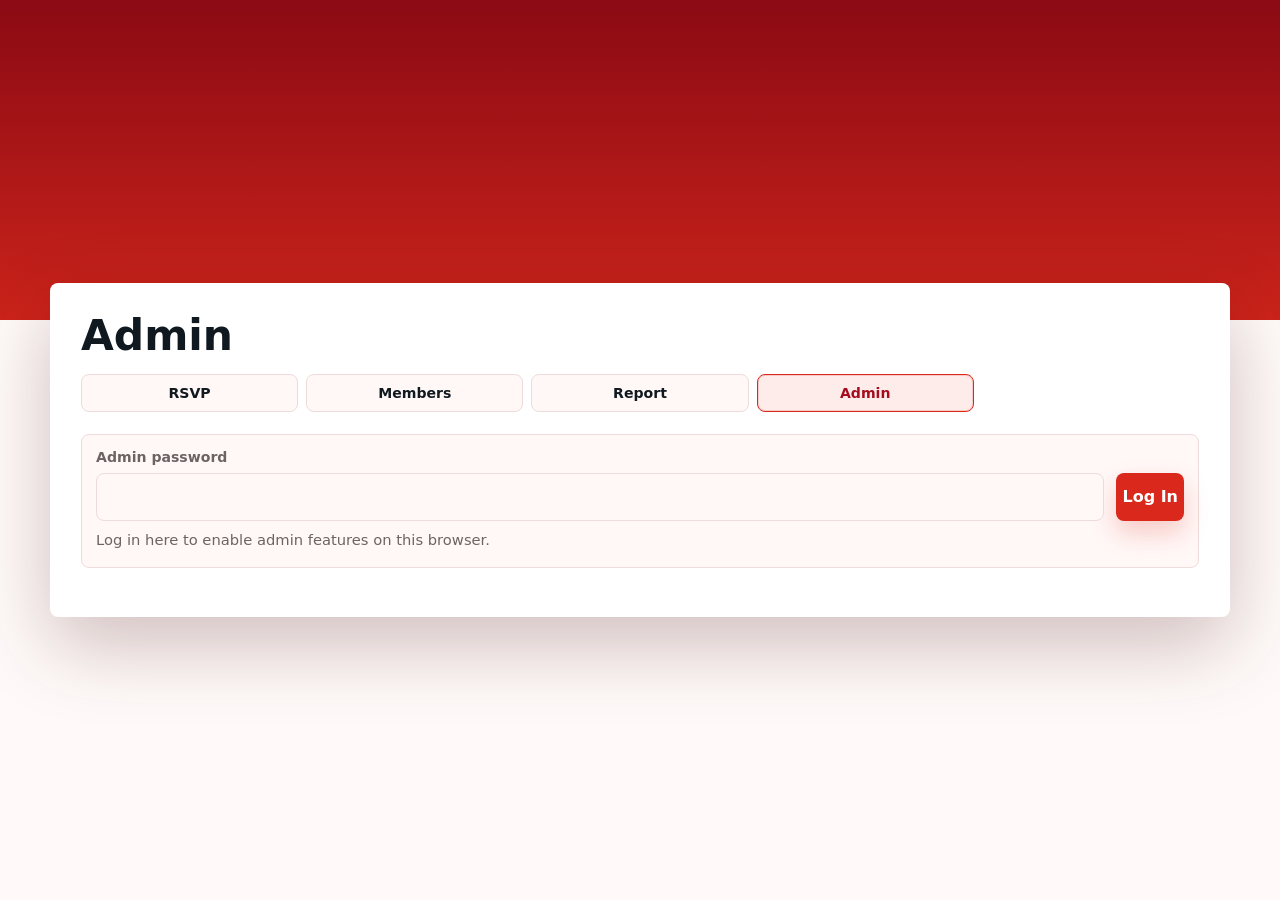
==== admin.html @ 39a67115 "Bill each date at its own price per person and track payments From October 2026, an admin sets a pri" ====
<!doctype html>
<html lang="en">
  <head>
    <meta charset="utf-8" />
    <meta name="viewport" content="width=device-width, initial-scale=1" />
    <title>Admin</title>
    <link rel="icon" href="./favicon.svg" type="image/svg+xml" />
    <link rel="stylesheet" href="./styles.css?v=20261002-1" />
  </head>
  <body>
    <main class="shell">
      <section class="panel admin-panel" aria-labelledby="page-title">
        <div class="heading">
          <h1 id="page-title">Admin</h1>
        </div>

        <nav class="page-nav" aria-label="Page navigation">
          <input id="page-nav-toggle" class="page-nav-toggle" type="checkbox" />
          <label class="page-nav-button" for="page-nav-toggle" aria-label="Open page menu">☰</label>
          <div class="page-nav-links">
            <a href="./index.html">RSVP</a>
            <a href="./roster.html">Members</a>
            <a href="./export.html">Report</a>
            <a class="admin-only" href="./billing.html">Billing</a>
            <a class="active" href="./admin.html" aria-current="page">Admin</a>
          </div>
        </nav>

        <section id="admin-locked-panel" class="auth-panel">
          <form id="admin-login-form" class="auth-form">
            <label class="field">
              <span>Admin password</span>
              <input
                id="admin-password"
                autocomplete="current-password"
                type="password"
                required
              />
            </label>
            <button id="admin-login-button" type="submit">Log In</button>
          </form>
          <p id="admin-login-status" class="status" role="status" aria-live="polite">
            Log in here to enable admin features on this browser.
          </p>
        </section>

        <div id="admin-content" hidden>
          <div class="auth-session">
            <p class="status success">Admin features enabled on this browser</p>
            <button id="admin-logout-button" class="secondary-button" type="button">
              Log Out
            </button>
          </div>

          <form id="admin-form" class="form">
            <div class="admin-controls">
              <label class="field">
                <span>Month</span>
                <input id="roster-month" name="month" type="month" required />
              </label>

              <label class="field">
                <span>Find players</span>
                <input
                  id="player-search"
                  autocomplete="off"
                  placeholder="Search roster"
                  type="search"
                />
              </label>
            </div>

            <div class="admin-roster-actions">
              <p id="change-count" class="status">No changes</p>
              <button id="save-button" type="submit" disabled>Save Changes</button>
            </div>

            <p id="status" class="status" role="status" aria-live="polite"></p>
          </form>

          <section class="admin-preview">
            <div class="preview-heading">
              <h2>Month Roster</h2>
              <p id="month-total">Loading...</p>
            </div>
            <p class="field-help">
              Each cell is the total reserved spots for that player on that date,
              matching the RSVP options from Not going through Me + 4.
            </p>
            <div class="table-wrap roster-edit-wrap">
              <table id="roster-table" class="export-table roster-edit-table"></table>
            </div>
          </section>

          <section class="admin-preview">
            <div class="preview-heading">
              <h2>Change History</h2>
              <p id="audit-total">Loading...</p>
            </div>
            <p class="field-help">
              Recent submit, update, and remove activity for the selected month.
            </p>
            <div class="audit-controls">
              <label class="field">
                <span>Audit date</span>
                <select id="audit-date-filter">
                  <option value="">All dates this month</option>
                </select>
              </label>
              <label class="field">
                <span>Audit player</span>
                <input
                  id="audit-player-filter"
                  autocomplete="off"
                  list="audit-player-options"
                  placeholder="All players"
                  type="search"
                />
                <datalist id="audit-player-options"></datalist>
              </label>
              <button id="audit-refresh-button" class="secondary-button" type="button">
                Refresh History
              </button>
            </div>
            <div class="table-wrap compact-table-wrap">
              <table id="change-history-table" class="export-table audit-table"></table>
            </div>
          </section>
        </div>

      </section>
    </main>

    <script src="./admin-auth.js?v=20260915-1"></script>
    <script src="./admin.js?v=20260924-1"></script>
  </body>
</html>
---- styles.css ----
:root {
  color-scheme: light;
  --bg: #8b0a14;
  --panel: #ffffff;
  --surface: #fff8f7;
  --surface-strong: #fde8e6;
  --text: #101820;
  --muted: #6e6264;
  --line: #eddcda;
  --line-strong: #dcbfbc;
  --accent: #da291c;
  --accent-strong: #a50c1d;
  --accent-soft: #fdecea;
  --focus: #c8102e;
  --error: #b42318;
  --success: #da291c;
  --shadow: 0 24px 70px rgb(139 10 20 / 14%);
}

* {
  box-sizing: border-box;
}

[hidden] {
  display: none !important;
}

body {
  margin: 0;
  min-height: 100vh;
  background:
    linear-gradient(180deg, rgb(139 10 20 / 96%), rgb(218 41 28 / 82%) 320px, rgb(255 250 249) 320px),
    var(--bg);
  color: var(--text);
  font-family:
    Inter, ui-sans-serif, system-ui, -apple-system, BlinkMacSystemFont, "Segoe UI",
    sans-serif;
}

.shell {
  display: grid;
  min-height: 100vh;
  place-items: center;
  padding: 32px 20px;
}

.panel {
  position: relative;
  width: min(100%, 520px);
  border: 1px solid rgb(255 255 255 / 76%);
  border-radius: 8px;
  background: var(--panel);
  padding: 30px;
  box-shadow: 0 28px 80px rgb(60 0 6 / 24%);
}

.admin-panel {
  width: min(100%, 1180px);
}

.rsvp-panel .form,
.rsvp-panel .tally {
  width: 100%;
  max-width: 520px;
  margin-right: auto;
  margin-left: auto;
}

.rsvp-panel .heading {
  text-align: center;
}

.rsvp-panel .eyebrow {
  margin-right: auto;
  margin-left: auto;
}

.heading {
  margin-bottom: 26px;
}

.page-nav {
  margin: -10px 0 22px;
}

.page-nav-toggle {
  position: absolute;
  width: 1px;
  height: 1px;
  opacity: 0;
  pointer-events: none;
}

.page-nav-button {
  display: none;
}

.page-nav-links {
  display: grid;
  grid-template-columns: repeat(5, minmax(0, 1fr));
  gap: 8px;
}

.page-nav a,
.page-nav-button {
  min-height: 38px;
  align-items: center;
  justify-content: center;
  border: 1px solid var(--line);
  border-radius: 8px;
  background: var(--surface);
  color: var(--text);
  font-size: 0.88rem;
  font-weight: 800;
  padding: 8px 12px;
  text-align: center;
  text-decoration: none;
}

.page-nav a {
  display: inline-flex;
}

.page-nav a:hover {
  border-color: var(--accent);
  background: white;
  color: var(--accent-strong);
}

.page-nav a.active {
  border-color: var(--accent);
  background: var(--accent-soft);
  color: var(--accent-strong);
  box-shadow: inset 0 0 0 1px rgb(218 41 28 / 18%);
}

.eyebrow {
  width: fit-content;
  margin: 0 0 8px;
  border: 1px solid #f5c2bd;
  border-radius: 999px;
  background: var(--accent-soft);
  color: var(--accent);
  font-size: 0.72rem;
  font-weight: 800;
  letter-spacing: 0;
  padding: 4px 9px;
  text-transform: uppercase;
}

h1 {
  margin: 0;
  font-size: clamp(1.95rem, 4vw, 2.65rem);
  letter-spacing: 0;
  line-height: 1.02;
}

.form {
  display: grid;
  gap: 18px;
}

.rsvp-details {
  display: grid;
  gap: 18px;
}

.field {
  position: relative;
  display: grid;
  gap: 8px;
  margin: 0;
  padding: 0;
  border: 0;
}

.field span,
.field > label,
legend {
  color: var(--muted);
  font-size: 0.88rem;
  font-weight: 760;
}

.field-help {
  color: var(--muted);
  font-size: 0.78rem;
  line-height: 1.35;
}

.checkbox-row {
  display: flex;
  align-items: center;
  gap: 9px;
  color: var(--muted);
  font-size: 0.88rem;
  font-weight: 750;
}

.checkbox-row input {
  width: 18px;
  height: 18px;
  accent-color: var(--accent);
}

.field-tag {
  margin-left: 4px;
  color: var(--muted);
  font-size: 0.72rem;
  font-weight: 650;
}

.required-tag {
  color: var(--error);
}

input,
select,
textarea {
  width: 100%;
  min-height: 48px;
  border: 1px solid var(--line);
  border-radius: 8px;
  background: var(--surface);
  color: var(--text);
  font: inherit;
  padding: 11px 13px;
  transition:
    border-color 140ms ease,
    box-shadow 140ms ease,
    background 140ms ease;
}

input:focus,
select:focus,
textarea:focus {
  border-color: var(--focus);
  background: white;
  box-shadow: 0 0 0 4px rgb(218 41 28 / 16%);
  outline: 0;
}

textarea {
  min-height: 86px;
  resize: vertical;
}

.player-list {
  position: absolute;
  z-index: 5;
  top: 78px;
  right: 0;
  left: 0;
  display: grid;
  max-height: min(300px, calc(100vh - 180px));
  overflow: auto;
  border: 1px solid var(--line);
  border-radius: 8px;
  background: white;
  box-shadow: 0 18px 45px rgb(45 20 22 / 18%);
}

.player-list[hidden] {
  display: none;
}

.player-option {
  min-height: 52px;
  border: 0;
  border-radius: 0;
  background: white;
  color: var(--text);
  padding: 12px 14px;
  box-shadow: none;
  text-align: left;
  font-weight: 650;
}

.player-option:hover,
.player-option:focus,
.player-option.active {
  background: var(--accent-soft);
  color: var(--accent-strong);
  box-shadow: none;
  transform: none;
  outline: 0;
}

.player-memory {
  min-height: 20px;
  margin: -2px 0 0;
  color: var(--muted);
  font-size: 0.82rem;
  line-height: 1.35;
}

.player-memory strong {
  color: var(--accent-strong);
}

.last-used-player-button {
  min-height: 0;
  border: 0;
  border-radius: 0;
  background: transparent;
  color: var(--accent-strong);
  padding: 0;
  box-shadow: none;
  font: inherit;
  font-weight: 850;
  text-decoration: underline;
  text-underline-offset: 2px;
}

.last-used-player-button:hover,
.last-used-player-button:focus {
  background: transparent;
  box-shadow: none;
  color: var(--accent);
  outline: 0;
  transform: none;
}

.player-memory .submit-player-name {
  color: #ffffff;
}

.player-identity-hint {
  color: #8a320d;
  font: inherit;
}

.player-memory.warning {
  border: 1px solid #f2b8a2;
  border-radius: 8px;
  background: #fff4ed;
  color: #8a320d;
  padding: 8px 10px;
}

.player-memory.warning strong {
  color: #8a320d;
}

.player-memory.warning .submit-player-name {
  color: #ffffff;
}

.change-player-button {
  width: fit-content;
  min-height: 34px;
  border: 1px solid var(--line);
  background: var(--surface);
  color: var(--accent-strong);
  font-size: 0.84rem;
  padding: 6px 10px;
  box-shadow: none;
}

.change-player-button:hover {
  border-color: var(--accent);
  background: white;
  box-shadow: none;
}

.segmented {
  display: grid;
  grid-template-columns: 1fr 1fr;
  gap: 8px;
}

.segmented label {
  display: block;
}

.segmented input {
  position: absolute;
  inline-size: 1px;
  block-size: 1px;
  opacity: 0;
}

.segmented span {
  display: grid;
  min-height: 46px;
  place-items: center;
  border: 1px solid var(--line);
  border-radius: 8px;
  background: var(--surface);
  color: var(--text);
  cursor: pointer;
}

.segmented input:checked + span {
  border-color: var(--accent);
  background: var(--accent-soft);
  color: var(--accent-strong);
  font-weight: 750;
  box-shadow: inset 0 0 0 1px rgb(218 41 28 / 18%);
}

.date-options {
  display: grid;
  grid-template-columns: repeat(2, minmax(0, 1fr));
  gap: 8px;
}

.date-option {
  display: grid;
  min-height: 62px;
  align-content: center;
  gap: 2px;
  border: 1px solid var(--line);
  border-radius: 8px;
  background: var(--surface);
  color: var(--text);
  cursor: pointer;
  font: inherit;
  padding: 10px 12px;
  box-shadow: none;
  text-align: left;
  transition:
    border-color 140ms ease,
    box-shadow 140ms ease,
    transform 140ms ease,
    background 140ms ease;
}

.date-option:hover {
  border-color: var(--accent);
  background: white;
  box-shadow: 0 8px 18px rgb(45 20 22 / 10%);
  transform: translateY(-1px);
}

.date-option.active {
  border-color: var(--accent);
  background: var(--accent-soft);
  color: var(--accent-strong);
  box-shadow: inset 0 0 0 1px rgb(218 41 28 / 18%);
}

.date-day {
  font-weight: 800;
  line-height: 1.1;
}

.date-full {
  color: var(--muted);
  font-size: 0.84rem;
  font-weight: 600;
}

.date-weather {
  margin-top: 3px;
  color: var(--muted);
  font-size: 0.8rem;
  font-weight: 700;
  white-space: nowrap;
}

.date-option.active .date-weather {
  color: inherit;
}

.custom-date-field {
  display: none;
  gap: 8px;
}

.custom-date-field.active {
  display: grid;
}

button {
  min-height: 48px;
  border: 0;
  border-radius: 8px;
  background: var(--accent);
  color: white;
  cursor: pointer;
  font: inherit;
  font-weight: 750;
  box-shadow: 0 12px 26px rgb(218 41 28 / 22%);
  transition:
    background 140ms ease,
    box-shadow 140ms ease,
    transform 140ms ease;
}

button:hover {
  background: var(--accent-strong);
  box-shadow: 0 14px 30px rgb(218 41 28 / 28%);
  transform: translateY(-1px);
}

button:disabled {
  cursor: wait;
  opacity: 0.65;
}

.submit-action-line,
.submit-date-line {
  display: block;
}

.submit-date-line {
  margin-top: 4px;
  color: rgb(255 255 255 / 86%);
  font-size: 0.84rem;
  font-weight: 700;
}

.submit-player-name {
  display: inline-block;
  border-radius: 6px;
  background: #b42318;
  color: #ffffff;
  font-weight: 900;
  margin-left: 4px;
  overflow-wrap: anywhere;
  padding: 2px 7px;
}

.secondary-button {
  border: 1px solid var(--line);
  background: var(--surface);
  color: var(--text);
  box-shadow: none;
}

.secondary-button:hover {
  border-color: var(--accent);
  background: white;
  box-shadow: none;
}

.backfill-action-row {
  display: flex;
  flex-wrap: wrap;
  gap: 10px;
}

.backfill-action-row button,
.backfill-admin-link {
  flex: 1 1 180px;
}

.backfill-admin-link {
  display: inline-flex;
  min-height: 48px;
  align-items: center;
  justify-content: center;
  border-radius: 8px;
  font-weight: 750;
  text-decoration: none;
}

.remove-rsvp-button {
  border: 1px solid #f2b8a2;
  background: #fff4ed;
  color: var(--error);
  box-shadow: none;
}

.remove-rsvp-button:hover {
  border-color: var(--error);
  background: #ffe7dd;
  box-shadow: none;
}

.withdraw-action {
  display: grid;
  gap: 6px;
}

.withdraw-button {
  border: 1px solid #f2b8a2;
  background: #fff4ed;
  color: var(--error);
  box-shadow: none;
}

.withdraw-button:hover {
  border-color: var(--error);
  background: #ffe7dd;
  box-shadow: none;
}

.withdraw-button.is-requested {
  border-color: var(--line-strong);
  background: white;
  color: var(--text);
}

.withdraw-button.is-requested:hover {
  background: var(--surface);
}

.withdraw-hint {
  margin: 0;
  color: var(--muted);
  font-size: 0.84rem;
  line-height: 1.4;
}

.inline-button {
  min-height: 32px;
  padding: 6px 10px;
  font-size: 0.82rem;
}

.admin-controls {
  display: grid;
  grid-template-columns: minmax(170px, 220px) minmax(260px, 1fr);
  gap: 14px;
}

.admin-roster-actions {
  display: flex;
  align-items: center;
  justify-content: space-between;
  gap: 12px;
}

.audit-controls {
  display: grid;
  grid-template-columns: minmax(170px, 220px) minmax(220px, 1fr) auto;
  gap: 12px;
  align-items: end;
}

.roster-form-grid {
  display: grid;
  grid-template-columns:
    minmax(180px, 0.9fr)
    minmax(160px, 0.8fr)
    minmax(220px, 1fr);
  gap: 14px;
}

.roster-note-field {
  grid-column: 1 / -1;
}

.status {
  min-height: 22px;
  margin: 0;
  color: var(--muted);
  font-size: 0.92rem;
}

.status.success {
  color: var(--success);
}

.status.warning {
  color: #7a4b00;
  font-weight: 800;
}

.status.error {
  color: var(--error);
}

.status.loading {
  color: var(--error);
  font-weight: 800;
}

.stale-warning {
  margin: 0;
  border: 1px solid #f6c56f;
  border-radius: 8px;
  background: #fff8e6;
  color: #7a4b00;
  font-size: 0.84rem;
  font-weight: 800;
  line-height: 1.35;
  padding: 9px 10px;
}

.report-progress {
  display: grid;
  gap: 7px;
}

.report-progress-track {
  overflow: hidden;
  height: 8px;
  border-radius: 999px;
  background: var(--surface-strong);
}

.report-progress-bar {
  width: 0%;
  height: 100%;
  border-radius: inherit;
  background: var(--accent);
  transition: width 260ms ease;
}

.report-progress p {
  margin: 0;
  color: var(--muted);
  font-size: 0.82rem;
  font-weight: 760;
}

.auth-panel {
  display: grid;
  gap: 10px;
  margin-bottom: 18px;
  border: 1px solid var(--line);
  border-radius: 8px;
  background: var(--surface);
  padding: 14px;
}

.auth-form,
.auth-session {
  display: grid;
  grid-template-columns: minmax(220px, 1fr) auto;
  gap: 12px;
  align-items: end;
}

.auth-session {
  align-items: center;
  margin-bottom: 14px;
}

.compact-auth-panel {
  margin-bottom: 16px;
}

.roster-auth-panel {
  margin-top: 16px;
  margin-bottom: 0;
}

.admin-preview {
  display: grid;
  gap: 12px;
  margin-top: 22px;
  border: 1px solid var(--line);
  border-radius: 8px;
  background: var(--surface);
  padding: 16px;
}

.admin-preview[hidden] {
  display: none;
}

.filter-panel {
  padding: 14px 16px;
}

.filter-panel .field {
  max-width: 360px;
}

.preview-heading {
  display: flex;
  align-items: baseline;
  justify-content: space-between;
  gap: 16px;
}

.preview-heading h2 {
  margin: 0;
  font-size: 1.08rem;
  letter-spacing: 0;
}

.preview-heading p {
  margin: 0;
  color: var(--muted);
  font-size: 0.86rem;
  text-align: right;
}

.table-wrap {
  max-height: 68vh;
  overflow: auto;
  border: 1px solid var(--line);
  border-radius: 8px;
  background: white;
  box-shadow: inset 0 1px 0 rgb(255 255 255 / 90%);
}

.compact-table-wrap {
  max-height: 46vh;
}

.roster-members-wrap {
  max-height: none;
}

.export-table {
  width: max-content;
  min-width: 100%;
  border-collapse: collapse;
  font-size: 0.82rem;
}

.export-table th,
.export-table td {
  min-width: 72px;
  border: 1px solid var(--line);
  padding: 8px 10px;
  text-align: center;
  white-space: nowrap;
}

.export-table th:first-child,
.export-table td:first-child {
  position: sticky;
  left: 0;
  z-index: 1;
  min-width: 112px;
  background: #fbfcfd;
  font-weight: 800;
  text-align: left;
}

.export-table thead th {
  position: sticky;
  top: 0;
  z-index: 2;
  background: #dff1ee;
  color: var(--accent-strong);
}

.export-table thead th:first-child {
  z-index: 3;
}

.export-table .summary-row td {
  background: var(--accent-soft);
  font-weight: 800;
}

.billing-shell {
  place-items: start center;
}

.billing-page {
  display: grid;
  gap: 16px;
  width: min(100%, 1480px);
}

.billing-heading {
  display: flex;
  align-items: end;
  justify-content: space-between;
  gap: 18px;
  margin-bottom: 4px;
}

.billing-toolbar {
  display: flex;
  flex-wrap: wrap;
  align-items: end;
  justify-content: end;
  gap: 10px;
}

.compact-field {
  min-width: 180px;
}

.billing-finalization-panel {
  display: flex;
  align-items: center;
  justify-content: space-between;
  gap: 16px;
  border: 1px solid var(--line);
  border-radius: 8px;
  background: #f8fafc;
  padding: 14px 16px;
}

.billing-finalization-panel.draft {
  border-color: #fca5a5;
  background: #fef2f2;
}

.billing-finalization-panel.draft strong,
.billing-finalization-panel.draft p {
  color: #991b1b;
}

.billing-finalization-panel.finalized {
  border-color: #bbf7d0;
  background: #f0fdf4;
}

.billing-finalization-panel > div {
  display: grid;
  gap: 5px;
}

.billing-finalization-panel strong {
  color: var(--text);
  font-size: 1rem;
}

.billing-finalization-panel p {
  margin: 0;
  color: var(--muted);
  font-size: 0.86rem;
}

.billing-finalization-badge {
  width: fit-content;
  border-radius: 999px;
  font-size: 0.75rem;
  font-weight: 900;
  line-height: 1;
  padding: 7px 10px;
  text-transform: uppercase;
}

.billing-finalization-badge.draft {
  background: #dc2626;
  color: #ffffff;
}

.billing-finalization-badge.finalized {
  background: #dcfce7;
  color: #047857;
}

.billing-finalization-form {
  display: flex;
  align-items: end;
  gap: 10px;
}

.billing-tabs {
  display: flex;
  gap: 8px;
  overflow-x: auto;
}

.billing-tabs a {
  min-height: 36px;
  border: 1px solid var(--line);
  border-radius: 8px;
  background: var(--surface);
  color: var(--muted);
  font-size: 0.84rem;
  font-weight: 850;
  padding: 8px 12px;
  text-decoration: none;
  white-space: nowrap;
}

.billing-tabs a:hover {
  border-color: var(--accent);
  background: white;
  color: var(--accent-strong);
}

.billing-summary-grid {
  display: grid;
  grid-template-columns: repeat(6, minmax(110px, 1fr));
  gap: 10px;
}

.billing-metric {
  display: grid;
  gap: 5px;
  min-height: 68px;
  border: 1px solid var(--line);
  border-radius: 8px;
  background: white;
  padding: 11px;
}

.billing-metric span {
  color: var(--muted);
  font-size: 0.74rem;
  font-weight: 820;
  text-transform: uppercase;
}

.billing-metric strong {
  color: var(--text);
  font-size: 1.18rem;
  line-height: 1.1;
}

.billing-metric.success strong {
  color: #047857;
}

.billing-metric.warning strong {
  color: #a15c07;
}

.billing-metric.credit strong,
.money-credit {
  color: #6d28d9;
  font-weight: 850;
}

.money-owed {
  color: var(--error);
  font-weight: 850;
}

.billing-layout {
  display: block;
  min-width: 0;
}

.billing-main-column {
  display: grid;
  gap: 18px;
  min-width: 0;
}

.billing-band,
.billing-side-panel {
  min-width: 0;
  border: 1px solid var(--line);
  border-radius: 8px;
  background: var(--surface);
}

.billing-band {
  display: grid;
  gap: 14px;
  overflow: hidden;
  padding-bottom: 14px;
}

.billing-content {
  display: grid;
  gap: 16px;
}

.billing-band-header {
  display: flex;
  flex-wrap: wrap;
  align-items: baseline;
  justify-content: space-between;
  gap: 12px;
  border-bottom: 1px solid var(--line);
  padding: 14px 16px 0;
}

.billing-band-header h2 {
  margin: 0 0 4px;
  font-size: 1rem;
}

.billing-band-header p {
  margin: 0 0 12px;
  color: var(--muted);
  font-size: 0.84rem;
}

.billing-band-summary {
  display: flex;
  min-height: 54px;
  cursor: pointer;
  align-items: center;
  justify-content: space-between;
  border-bottom: 1px solid var(--line);
  padding: 14px 16px;
}

.billing-band-summary span {
  display: grid;
  gap: 4px;
}

.billing-band-summary strong {
  font-size: 1rem;
}

.billing-band-summary em {
  color: var(--muted);
  font-size: 0.84rem;
  font-style: normal;
  font-weight: 650;
}

.billing-band-summary::after {
  color: var(--accent-strong);
  content: "+";
  font-size: 1.2rem;
  font-weight: 900;
}

.billing-details-band[open] .billing-band-summary::after {
  content: "-";
}

.billing-member-detail-controls {
  padding: 0 16px;
}

.billing-member-detail-band .billing-detail-list {
  grid-template-columns: repeat(2, minmax(0, 1fr));
  padding: 0 16px 2px;
}

.billing-member-detail-band .billing-detail-section {
  grid-column: 1 / -1;
}

.section-status {
  min-height: 20px;
  margin: -2px 16px 0;
  color: var(--muted);
  font-size: 0.86rem;
  font-weight: 760;
}

.section-status.success {
  color: var(--success);
}

.section-status.error,
.section-status.loading {
  color: var(--error);
}

.billing-inline-form {
  display: grid;
  grid-template-columns:
    minmax(130px, 0.8fr)
    minmax(120px, 0.65fr)
    minmax(120px, 0.65fr)
    minmax(90px, 0.45fr)
    minmax(110px, 0.55fr)
    minmax(170px, 1fr)
    auto;
  gap: 12px;
  align-items: end;
  padding: 0 16px;
}

.court-billing-form {
  grid-template-columns:
    minmax(130px, 0.75fr)
    minmax(110px, 0.55fr)
    minmax(100px, 0.5fr)
    minmax(74px, 0.35fr)
    minmax(170px, 0.9fr)
    minmax(102px, 0.5fr)
    minmax(104px, 0.5fr)
    minmax(150px, 0.8fr)
    auto;
}

.compact-billing-form {
  grid-template-columns:
    minmax(118px, 148px)
    minmax(180px, 1fr)
    minmax(88px, 108px)
    auto;
}

.compact-billing-form #birdie-usage-tubes {
  min-width: 0;
}

.payment-record-form {
  grid-template-columns:
    minmax(130px, 0.7fr)
    minmax(170px, 1fr)
    minmax(100px, 0.5fr)
    minmax(110px, 0.55fr)
    minmax(150px, 1fr)
    auto;
}

.billing-table {
  width: 100%;
  min-width: 980px;
  border-collapse: separate;
  border-spacing: 0;
  font-size: 0.95rem;
}

.billing-table th,
.billing-table td {
  min-width: 98px;
  border-width: 0 0 1px;
  border-color: var(--line);
  padding: 16px 20px;
  background: white;
  font-size: 1rem;
  text-align: right;
}

.billing-table th {
  background: #f8fafc;
  color: var(--muted);
  font-size: 0.78rem;
  font-weight: 900;
  text-transform: uppercase;
}

.billing-table th:first-child,
.billing-table td:first-child {
  position: static;
  z-index: auto;
  min-width: 150px;
  background: white;
  text-align: left;
}

.billing-table thead th {
  position: static;
  z-index: auto;
}

.billing-table thead th:first-child {
  background: white;
  z-index: auto;
}

.billing-table tbody td:first-child,
.billing-table tfoot td:first-child {
  font-weight: 900;
}

.billing-table tfoot td {
  background: #f8fafc;
  font-weight: 900;
}

.billing-table .numeric-cell {
  font-variant-numeric: tabular-nums;
  text-align: right;
}

.billing-table.compact-billing-table {
  min-width: 640px;
}

.price-input-group {
  display: inline-flex;
  gap: 6px;
  align-items: center;
  justify-content: flex-end;
}

.price-input-group input {
  width: 92px;
  min-height: 34px;
  padding: 5px 8px;
  text-align: right;
}

.billing-clean-wrap {
  border-radius: 0 0 8px 8px;
}

.billing-band .table-wrap {
  width: 100%;
  max-width: 100%;
  min-width: 0;
}

.billing-badge {
  display: inline-flex;
  min-height: 24px;
  align-items: center;
  border-radius: 999px;
  font-size: 0.74rem;
  font-weight: 850;
  padding: 3px 8px;
}

.billing-badge.paid {
  background: #dcfce7;
  color: #047857;
}

.billing-badge.review {
  background: #fef3c7;
  color: #a15c07;
}

.billing-badge.owed {
  background: #fee2e2;
  color: var(--error);
}

.billing-badge.credit {
  background: #ede9fe;
  color: #6d28d9;
}

.billing-badge.muted {
  background: var(--surface);
  color: var(--muted);
}

.inline-action {
  min-width: 30px;
  min-height: 30px;
  border: 1px solid var(--line);
  border-radius: 999px;
  background: var(--surface);
  color: var(--accent-strong);
  font-size: 0.78rem;
  font-weight: 900;
  padding: 4px 8px;
  box-shadow: none;
}

.inline-action + .inline-action {
  margin-left: 5px;
}

.inline-action.remove {
  color: var(--error);
}

.billing-status-select {
  min-width: 148px;
  min-height: 34px;
  padding: 5px 8px;
  font-size: 0.78rem;
}

body:not(.billing-admin) .admin-payment-column {
  display: none;
}

.billing-side-panel {
  display: grid;
  gap: 12px;
  padding: 14px;
}

.billing-detail-list {
  display: grid;
  gap: 8px;
}

.billing-detail-row {
  display: flex;
  justify-content: space-between;
  gap: 10px;
  border-bottom: 1px dashed var(--line);
  padding-bottom: 7px;
}

.billing-detail-row span {
  color: var(--muted);
}

.billing-detail-section {
  display: grid;
  gap: 8px;
  margin-top: 8px;
}

.billing-detail-section h3 {
  margin: 0;
  font-size: 0.92rem;
}

.billing-payment-action {
  display: grid;
  gap: 6px;
  border: 1px solid var(--line);
  border-radius: 8px;
  background: #f8fafc;
  padding: 12px;
}

.billing-payment-action p {
  margin: 0;
  color: var(--muted);
  font-size: 0.9rem;
}

.billing-payment-button {
  width: 100%;
}

.billing-payment-help {
  font-size: 0.82rem;
}

.roster-edit-wrap {
  max-height: 70vh;
}

.roster-edit-table th,
.roster-edit-table td {
  min-width: 82px;
  padding: 6px;
}

.roster-edit-table th:first-child,
.roster-edit-table td:first-child {
  min-width: 220px;
}

.date-heading,
.date-total {
  display: block;
}

.date-total {
  width: fit-content;
  margin: 4px auto 0;
  border-radius: 999px;
  background: #ffd166;
  color: #5f3b00;
  font-size: 0.72rem;
  font-weight: 900;
  padding: 2px 7px;
}

/* Admin-gated visibility: driven by the body.is-admin class set in
   admin-auth.js. .admin-only is hidden unless logged in as admin;
   .non-admin-only is the inverse (shown only to non-admins). */
body:not(.is-admin) .admin-only {
  display: none !important;
}
body.is-admin .non-admin-only {
  display: none !important;
}

.member-gate {
  margin: 8px 0 0;
  padding: 16px 18px;
  border: 1px solid #e4d4d2;
  border-radius: 12px;
  background: #fcf5f4;
  color: #4d3a3c;
  font-weight: 600;
}
.positions-card {
  display: grid;
  gap: 12px;
  margin-top: 18px;
  border: 1px solid var(--line);
  border-radius: 8px;
  background: var(--surface);
  padding: 16px;
}

.positions-card h2 {
  margin: 0;
  font-size: 1.05rem;
}

.positions-card .field-help {
  margin: 0;
  font-size: 0.86rem;
}

.positions-player-field {
  max-width: 360px;
}

.position-grid {
  display: grid;
  grid-template-columns: repeat(4, minmax(0, 1fr));
  gap: 8px;
}

.position-tile {
  display: grid;
  gap: 6px;
}

/* The checkbox covers the whole tile (invisible) so it stays clickable and
   keyboard-focusable; the tile itself shows the selected state. */
.position-toggle {
  position: relative;
  display: grid;
  min-height: 58px;
  align-content: center;
  gap: 2px;
  border: 1px solid var(--line);
  border-radius: 8px;
  background: white;
  cursor: pointer;
  padding: 8px 10px;
  text-align: center;
}

.position-toggle input {
  position: absolute;
  inset: 0;
  width: 100%;
  height: 100%;
  min-height: 0;
  margin: 0;
  opacity: 0;
  cursor: pointer;
}

.position-toggle small {
  color: var(--muted);
  font-size: 0.74rem;
  font-weight: 600;
}

.position-tile.selected .position-toggle {
  border-color: var(--accent);
  background: var(--accent-soft);
  color: var(--accent-strong);
  box-shadow: inset 0 0 0 1px var(--accent);
}

.position-toggle:focus-within {
  outline: 2px solid var(--focus);
  outline-offset: 2px;
}

.position-toggle:has(input:disabled) {
  cursor: not-allowed;
  opacity: 0.6;
}

.position-score {
  min-height: 38px;
  padding: 6px 8px;
  text-align: center;
}

.positions-actions {
  display: flex;
  flex-wrap: wrap;
  align-items: center;
  gap: 12px;
}

.positions-actions .status {
  margin: 0;
}

@media (max-width: 560px) {
  .position-grid {
    grid-template-columns: repeat(2, minmax(0, 1fr));
  }
}

.member-gate a {
  color: #c8102e;
  font-weight: 800;
}

.admin-lock-bar {
  display: flex;
  align-items: center;
  justify-content: space-between;
  gap: 12px;
  flex-wrap: wrap;
  margin: 4px 0 4px;
  padding: 12px 14px;
  border: 1px solid #e4d4d2;
  border-radius: 12px;
  background: #fcf5f4;
}

.admin-lock-copy {
  display: flex;
  flex-direction: column;
  gap: 2px;
}

.admin-lock-status {
  font-weight: 800;
  color: #4d3a3c;
}

.admin-lock-status.is-locked {
  color: #1a1a1a;
}

.admin-lock-copy small {
  color: #64748b;
  font-size: 0.72rem;
}

.admin-lock-actions {
  display: flex;
  flex-wrap: wrap;
  gap: 8px;
}

.admin-lock-toggle {
  flex-shrink: 0;
  border: 1px solid #c8102e;
  border-radius: 999px;
  background: #c8102e;
  color: #fff;
  font-weight: 800;
  font-size: 0.85rem;
  padding: 8px 16px;
  cursor: pointer;
}

.admin-lock-toggle.is-listed {
  background: #64748b;
  border-color: #64748b;
}

.admin-lock-toggle:hover {
  background: #a50c1d;
}

.admin-lock-toggle.is-locked {
  background: #1a1a1a;
  border-color: #1a1a1a;
}

.admin-lock-toggle:disabled {
  opacity: 0.6;
  cursor: default;
}

.admin-date-details {
  flex-basis: 100%;
  display: flex;
  flex-wrap: wrap;
  align-items: end;
  gap: 8px;
  padding-top: 4px;
  border-top: 1px dashed #e4d4d2;
}

.admin-date-field {
  display: grid;
  gap: 4px;
  flex: 1 1 140px;
  min-width: 120px;
}

/* Field name and address are the wide inputs; the time dropdowns stay compact. */
.admin-date-field:nth-child(1),
.admin-date-field:nth-child(2) {
  flex: 2 1 200px;
}

.admin-date-field span {
  font-size: 0.72rem;
  font-weight: 700;
  color: #64748b;
}

.admin-date-field input,
.admin-date-field select {
  border: 1px solid #e4d4d2;
  border-radius: 8px;
  padding: 7px 10px;
  font-size: 0.85rem;
  background: #fff;
  width: 100%;
}

.admin-date-details .admin-lock-toggle {
  align-self: end;
}

@media (max-width: 560px) {
  .admin-date-field,
  .admin-date-field:nth-child(1),
  .admin-date-field:nth-child(2) {
    flex-basis: 100%;
  }
}

/* Player-facing "where & when" for the selected date. */
.date-info {
  display: grid;
  gap: 6px;
  margin: -6px 0 2px;
  padding: 12px 14px;
  border: 1px solid #f0e2e0;
  border-radius: 12px;
  background: #fcf5f4;
}

.date-info p {
  display: flex;
  align-items: center;
  flex-wrap: wrap;
  gap: 8px;
  margin: 0;
  color: #2e2224;
  font-size: 0.95rem;
}

.date-info-icon {
  font-size: 1rem;
  line-height: 1;
}

.date-info-location-text {
  font-weight: 700;
}

.date-info-map {
  color: #c8102e;
  font-weight: 700;
  font-size: 0.82rem;
  text-decoration: none;
}

.date-info-map:hover {
  text-decoration: underline;
}

.date-info-weather {
  display: grid;
  gap: 8px;
}

/* Keep the icon beside a long summary; only the text wraps. */
.date-info p.date-info-weather-summary {
  flex-wrap: nowrap;
  align-items: flex-start;
}

.weather-hours {
  display: flex;
  flex-wrap: wrap;
  gap: 6px;
  margin: 0;
  padding: 0;
  list-style: none;
}

.weather-hours li {
  display: grid;
  justify-items: center;
  gap: 2px;
  min-width: 66px;
  padding: 6px 8px;
  border: 1px solid #f0e2e0;
  border-radius: 8px;
  background: white;
  color: #2e2224;
  font-size: 0.8rem;
}

.weather-hour-time {
  color: var(--muted);
  font-weight: 700;
}

.weather-hour-temp {
  font-size: 0.9rem;
  font-weight: 800;
}

.weather-hour-rain {
  color: var(--muted);
  font-weight: 600;
}

.weather-hour-rain.wet {
  color: #c8102e;
  font-weight: 800;
}

.date-lock-button {
  display: block;
  margin: 6px auto 0;
  border: 1px solid #e4d4d2;
  border-radius: 999px;
  background: #f7efee;
  color: #4d3a3c;
  font-size: 0.72rem;
  font-weight: 800;
  padding: 3px 9px;
  cursor: pointer;
  white-space: nowrap;
}

.date-lock-button:hover {
  border-color: #cbb2af;
}

.date-lock-button.date-lock-on {
  background: #1a1a1a;
  border-color: #1a1a1a;
  color: #fff;
}

.date-lock-button:disabled {
  opacity: 0.6;
  cursor: default;
}

.roster-edit-select {
  min-height: 34px;
  border-radius: 6px;
  padding: 5px 8px;
  text-align: center;
}

.roster-edit-solo {
  background: #9fe7b2;
}

.roster-edit-party {
  background: #ffbdb5;
}

.roster-edit-solo .roster-edit-select,
.roster-edit-party .roster-edit-select {
  border-color: rgb(16 24 40 / 22%);
  background: rgb(255 255 255 / 76%);
  font-weight: 800;
}

.roster-edit-dirty {
  background: #fff4cf;
}

.roster-edit-dirty .roster-edit-select {
  border-color: #c98200;
  background: #fffaf0;
}

.roster-member-table th:first-child,
.roster-member-table td:first-child {
  min-width: 240px;
  text-align: left;
}

.roster-member-table td {
  color: #344054;
  font-weight: 450;
}

.roster-search-field {
  max-width: 420px;
}

.roster-member-table th:nth-child(2),
.roster-member-table td:nth-child(2) {
  min-width: 170px;
  text-align: left;
}

.contact-warning {
  display: inline-grid;
  width: 18px;
  height: 18px;
  margin-left: 8px;
  align-items: center;
  justify-content: center;
  border: 1px solid #d92d20;
  border-radius: 50%;
  color: #b42318;
  cursor: help;
  font-size: 0.75rem;
  font-weight: 850;
  line-height: 1;
  vertical-align: middle;
}

.roster-member-table th:nth-child(3),
.roster-member-table td:nth-child(3) {
  min-width: 250px;
  text-align: left;
}

.roster-member-table th:nth-child(4),
.roster-member-table td:nth-child(4) {
  min-width: 190px;
  text-align: left;
  white-space: normal;
}

.member-note-cell {
  color: var(--muted);
}

.roster-member-table th:nth-child(5),
.roster-member-table td:nth-child(5) {
  min-width: 150px;
  text-align: center;
}

.selected-member-row td {
  background: #fff8df;
}

.roster-member-table tbody tr:nth-child(even) td {
  background: #f8fafc;
}

.roster-member-table tbody tr:nth-child(odd) td {
  background: #ffffff;
}

.roster-member-table tbody tr.selected-member-row td {
  background: #fff8df;
}

.member-row {
  cursor: pointer;
}

.member-row:focus-visible td {
  outline: 3px solid rgb(218 41 28 / 18%);
  outline-offset: -3px;
}

.member-name-cell {
  display: grid;
  grid-template-columns: 34px minmax(0, 1fr);
  gap: 10px;
  align-items: center;
}

.member-initials {
  display: inline-grid;
  width: 34px;
  height: 34px;
  align-items: center;
  justify-content: center;
  border: 1px solid #f5c2bd;
  border-radius: 8px;
  background: var(--accent-soft);
  color: var(--accent-strong);
  font-size: 0.78rem;
  font-weight: 700;
}

.member-name-text {
  overflow-wrap: anywhere;
  color: var(--text);
  font-weight: 650;
}

.roster-member-table td:first-child {
  font-weight: 650;
}

.contact-chip,
.missing-contact,
.complete-chip {
  display: inline-flex;
  max-width: 100%;
  min-height: 30px;
  align-items: center;
  border-radius: 999px;
  overflow-wrap: anywhere;
  padding: 5px 10px;
  font-weight: 650;
  text-decoration: none;
  white-space: normal;
}

.contact-chip {
  border: 1px solid var(--line);
  background: #ffffff;
  color: var(--accent-strong);
}

.contact-chip:hover {
  border-color: var(--accent);
  background: var(--accent-soft);
}

.muted-contact {
  border: 1px dashed var(--line-strong);
  background: #fbfcfd;
  color: var(--muted);
}

.missing-contact {
  border: 1px dashed #f1b8b3;
  background: #fff5f5;
  color: var(--error);
}

.missing-facebook {
  border-color: var(--line);
  background: #f8fafc;
  color: var(--muted);
}

.complete-chip {
  border: 1px solid #badbcc;
  background: #ecfdf3;
  color: #067647;
}

.missing-info-action {
  display: grid;
  gap: 6px;
  justify-items: center;
}

.roster-actions {
  align-items: center;
  display: flex;
  gap: 8px;
}

.roster-actions-cell {
  white-space: nowrap;
}

.roster-actions {
  justify-content: center;
}

.danger-button {
  border-color: #f1b8b3;
  color: var(--error);
}

.heatmap-grid {
  display: grid;
  grid-template-columns: repeat(auto-fit, minmax(124px, 1fr));
  gap: 10px;
}

.heatmap-tile {
  display: grid;
  min-height: 74px;
  align-content: center;
  gap: 4px;
  border: 1px solid var(--line);
  border-radius: 8px;
  color: var(--text);
  cursor: pointer;
  font: inherit;
  padding: 12px;
  box-shadow: 0 8px 18px rgb(45 20 22 / 8%);
  text-align: left;
}

.heatmap-tile:hover {
  border-color: var(--accent);
  box-shadow: 0 12px 24px rgb(218 41 28 / 16%);
  transform: translateY(-1px);
}

.heatmap-tile[aria-pressed="true"] {
  outline: 3px solid rgb(218 41 28 / 24%);
  outline-offset: 2px;
}

.heatmap-tile > span {
  color: var(--muted);
  font-size: 0.82rem;
  font-weight: 700;
}

.heatmap-tile > strong {
  color: var(--text);
  font-size: 1.55rem;
  line-height: 1;
}

.heatmap-table td.heat-0 {
  color: transparent;
}

.heat-0 {
  background: #fbfcfd;
}

.heat-1 {
  background: #fde2df;
}

.heat-2 {
  background: #fbbcb5;
}

.heat-3 {
  background: #f5877c;
}

.heat-4 {
  background: #e4483b;
  color: #4a0a0f;
}

.heat-5 {
  background: #b0101f;
  color: white;
  font-weight: 800;
}

.heat-5 span,
.heat-5 strong {
  color: white;
}

.calendar-date {
  display: inline-block;
  line-height: 1.15;
  min-width: 0;
  color: inherit;
  font-size: 0.76rem;
  font-weight: 900;
  overflow-wrap: normal;
  white-space: nowrap;
}

.audit-table td:first-child .calendar-date {
  color: var(--text);
  font-size: 1.05rem;
}

.audit-table th:nth-child(2),
.audit-table td:nth-child(2) {
  min-width: 320px;
  text-align: left;
}

.date-audit-list {
  display: grid;
  gap: 6px;
  margin: 0;
  padding: 0;
  list-style: none;
}

.date-audit-list li {
  display: grid;
  grid-template-columns: minmax(0, 1fr) auto;
  gap: 18px;
  align-items: center;
}

.date-audit-list span {
  overflow-wrap: anywhere;
}

.date-audit-list strong {
  display: inline-grid;
  min-width: 30px;
  min-height: 28px;
  align-items: center;
  justify-content: center;
  border-radius: 999px;
}

.tally {
  display: grid;
  gap: 12px;
  margin-top: 24px;
  border: 1px solid var(--line);
  border-radius: 8px;
  background: var(--surface);
  padding: 16px;
}

.tally-header {
  display: flex;
  align-items: baseline;
  justify-content: space-between;
  gap: 12px;
}

.tally h2 {
  margin: 0;
  font-size: 1rem;
  line-height: 1.2;
}

.waitlist-section {
  display: grid;
  gap: 8px;
  padding-top: 12px;
  border-top: 1px dashed var(--line-strong);
}

.waitlist-section h3 {
  margin: 0;
  font-size: 0.95rem;
  line-height: 1.2;
}

.tally .waitlist-note {
  color: var(--muted);
  font-size: 0.82rem;
  white-space: normal;
}

/* Beats the later .tally-list li rule: waiting players look provisional. */
.tally-list.waitlist-list li {
  border-style: dashed;
  background: transparent;
}

.teams-panel {
  display: grid;
  gap: 10px;
  border: 1px solid var(--line);
  border-radius: 8px;
  background: white;
  padding: 12px;
}

.teams-panel h3 {
  margin: 0;
  font-size: 0.95rem;
}

.tally .teams-note {
  color: var(--muted);
  font-size: 0.82rem;
  line-height: 1.4;
  white-space: normal;
}

.teams-list {
  display: grid;
  grid-template-columns: repeat(auto-fit, minmax(150px, 1fr));
  gap: 8px;
}

.team-card {
  display: grid;
  align-content: start;
  gap: 6px;
  border: 1px solid var(--line);
  border-radius: 8px;
  background: var(--surface);
  padding: 10px;
}

.team-card h4 {
  margin: 0;
  font-size: 0.95rem;
}

.team-rating {
  color: var(--muted);
  font-size: 0.78rem;
  font-weight: 600;
}

.team-lineup {
  display: grid;
  gap: 3px;
  margin: 0;
  padding: 0;
  list-style: none;
  font-size: 0.88rem;
}

.team-position {
  display: inline-block;
  min-width: 30px;
  border-radius: 4px;
  background: var(--accent-soft);
  color: var(--accent-strong);
  font-size: 0.74rem;
  font-weight: 800;
  text-align: center;
}

.team-lineup .off-position .team-position {
  background: transparent;
  box-shadow: inset 0 0 0 1px var(--line-strong);
  color: var(--muted);
}

.tally .team-extra {
  color: var(--muted);
  font-size: 0.8rem;
  white-space: normal;
}

.share-actions {
  display: flex;
  flex-wrap: wrap;
  gap: 8px;
}

.share-button {
  min-height: 36px;
  border: 1px solid var(--line);
  background: white;
  color: var(--accent-strong);
  font-size: 0.86rem;
  padding: 6px 12px;
  box-shadow: none;
}

.share-button:hover {
  border-color: var(--accent);
  background: var(--accent-soft);
  box-shadow: none;
}

.tally p {
  margin: 0;
  color: var(--muted);
  font-size: 0.9rem;
  white-space: nowrap;
}

.tally-list {
  display: grid;
  gap: 8px;
  margin: 0;
  padding: 0;
  list-style: none;
}

.tally-list li {
  display: flex;
  min-height: 38px;
  align-items: center;
  justify-content: space-between;
  gap: 12px;
  border: 1px solid var(--line);
  border-radius: 8px;
  background: white;
  padding: 8px 10px;
}

.admin-tally-list li {
  display: grid;
  grid-template-columns: minmax(0, 1fr) auto auto;
}

.tally-name {
  min-width: 0;
  overflow-wrap: anywhere;
  font-weight: 700;
}

.tally-participants {
  color: var(--muted);
  flex: 0 0 auto;
  font-size: 0.88rem;
}

/* Beats the .tally-list li rule: a player asking to drop out. */
.tally-list li.has-withdraw-request {
  border-color: #f5c77e;
  background: #fffaf0;
}

/* Admin rows put Accept / Decline on their own line. */
.tally-list li.has-withdraw-review {
  flex-wrap: wrap;
}

.has-withdraw-review .tally-participants {
  margin-left: auto;
}

.withdraw-badge {
  display: inline-block;
  padding: 2px 8px;
  border-radius: 999px;
  background: #fef3c7;
  color: #92400e;
  font-size: 0.74rem;
  font-weight: 800;
  white-space: nowrap;
  vertical-align: 1px;
}

.withdraw-review {
  display: flex;
  flex-basis: 100%;
  justify-content: flex-end;
  gap: 8px;
}

.withdraw-review button {
  min-height: 34px;
  padding: 4px 14px;
  font-size: 0.84rem;
  box-shadow: none;
}

.withdraw-review .withdraw-decline {
  border: 1px solid var(--line-strong);
  background: white;
  color: var(--text);
}

.withdraw-review .withdraw-decline:hover {
  background: var(--surface);
}

.page-footer {
  margin-top: 20px;
  text-align: center;
}

.page-footer a {
  color: var(--accent);
  font-size: 0.9rem;
  font-weight: 800;
  text-decoration: none;
}

.page-footer a:hover {
  color: var(--accent-strong);
  text-decoration: underline;
}

.dialog {
  width: min(calc(100% - 24px), 520px);
  border: 0;
  border-radius: 8px;
  padding: 0;
  color: var(--text);
  box-shadow: var(--shadow);
}

.dialog::backdrop {
  background: rgb(20 18 14 / 46%);
}

.dialog-panel {
  display: grid;
  gap: 16px;
  padding: 22px;
}

.dialog h2,
.dialog h3,
.dialog p {
  margin: 0;
}

.dialog h2 {
  font-size: 1.25rem;
}

.dialog-copy {
  color: var(--muted);
}

.compare {
  display: grid;
  grid-template-columns: 1fr 1fr;
  gap: 12px;
}

.compare section {
  display: grid;
  gap: 8px;
  border: 1px solid var(--line);
  border-radius: 8px;
  background: var(--surface);
  padding: 12px;
}

.compare h3 {
  font-size: 0.92rem;
}

.compare dl {
  display: grid;
  gap: 6px;
  margin: 0;
}

.compare div {
  display: grid;
  gap: 2px;
}

.compare dt {
  color: var(--muted);
  font-size: 0.78rem;
  font-weight: 700;
}

.compare dd {
  margin: 0;
  overflow-wrap: anywhere;
  font-weight: 700;
}

.dialog-actions {
  display: grid;
  grid-template-columns: 1fr 1fr;
  gap: 10px;
}

@media (max-width: 1100px) {
  .billing-summary-grid {
    grid-template-columns: repeat(3, minmax(150px, 1fr));
  }

  .billing-layout {
    grid-template-columns: 1fr;
  }

  .billing-side-panel {
    position: static;
  }

  .billing-inline-form {
    grid-template-columns: repeat(2, minmax(0, 1fr));
  }

  .billing-inline-form button {
    width: 100%;
  }

  #member-billing-table {
    min-width: 0;
  }

  #member-billing-table .optional-member-column {
    display: none;
  }

  #member-billing-table th,
  #member-billing-table td {
    min-width: 0;
    padding: 13px 12px;
  }

  #member-billing-table th:first-child,
  #member-billing-table td:first-child {
    min-width: 150px;
  }

  #member-billing-table .member-balance-column {
    min-width: 104px;
  }
}

@media (max-width: 520px) {
  .shell {
    align-items: start;
    padding: 12px;
  }

  .panel {
    padding: 20px;
  }

  .admin-panel {
    width: 100%;
  }

  .heading {
    padding-right: 54px;
    margin-bottom: 14px;
  }

  h1 {
    font-size: 1.75rem;
    line-height: 1.08;
  }

  .form {
    gap: 14px;
  }

  .page-nav {
    margin: 0;
  }

  .page-nav-button {
    position: absolute;
    top: 18px;
    right: 18px;
    display: flex;
    width: 42px;
    height: 42px;
    cursor: pointer;
    font-size: 1.28rem;
    line-height: 1;
    padding: 0;
  }

  .page-nav-links {
    display: none;
    grid-template-columns: 1fr 1fr;
    gap: 8px;
    margin: -4px 0 18px;
  }

  .page-nav-toggle:checked ~ .page-nav-links {
    display: grid;
  }

  .page-nav a,
  .page-nav-button {
    min-height: 42px;
  }

  .page-nav a {
    padding: 8px 10px;
  }

  .admin-controls,
  .audit-controls,
  .roster-form-grid,
  .billing-inline-form,
  .compact-billing-form {
    grid-template-columns: 1fr;
    gap: 12px;
  }

  .billing-summary-grid {
    grid-template-columns: repeat(2, minmax(0, 1fr));
    gap: 8px;
  }

  /* Keep the price inputs on screen: drop the totals columns and padding. */
  #price-table {
    min-width: 0;
  }

  #price-table th,
  #price-table td {
    min-width: 0;
    padding: 12px 6px;
  }

  #price-table .optional-price-column {
    display: none;
  }

  #price-table .price-input-group input {
    width: 64px;
  }

  .billing-metric {
    min-height: 58px;
    gap: 3px;
    padding: 9px;
  }

  .billing-metric span {
    font-size: 0.64rem;
  }

  .billing-metric strong {
    font-size: 0.98rem;
  }

  .billing-member-detail-band .billing-detail-list {
    grid-template-columns: 1fr;
  }

  .billing-heading {
    align-items: start;
    flex-direction: column;
    padding-right: 54px;
  }

  .billing-toolbar {
    justify-content: stretch;
    width: 100%;
  }

  .billing-toolbar button,
  .billing-toolbar .field {
    width: 100%;
  }

  .billing-finalization-panel,
  .billing-finalization-form {
    align-items: stretch;
    flex-direction: column;
  }

  .admin-roster-actions {
    display: grid;
    gap: 10px;
  }

  .auth-form,
  .auth-session {
    grid-template-columns: 1fr;
  }

  .admin-roster-actions button,
  .audit-controls button {
    width: 100%;
  }

  .admin-roster-actions .status {
    min-height: 0;
    font-size: 0.84rem;
  }

  .admin-preview {
    margin-top: 16px;
    padding: 12px;
  }

  .roster-search-field {
    max-width: none;
  }

  .tally-header {
    align-items: start;
    flex-direction: column;
    gap: 4px;
  }

  .date-options {
    grid-template-columns: 1fr;
  }

  .compare,
  .dialog-actions {
    grid-template-columns: 1fr;
  }

  .preview-heading {
    align-items: start;
    flex-direction: column;
    gap: 4px;
  }

  .preview-heading p {
    text-align: left;
  }

  .page-footer {
    line-height: 1.8;
  }

  .roster-edit-wrap,
  .compact-table-wrap {
    max-height: none;
    overflow: visible;
    border: 0;
    background: transparent;
  }

  .roster-edit-table,
  .heatmap-table,
  .audit-table,
  .roster-member-table {
    width: 100%;
    border-collapse: separate;
    border-spacing: 0;
  }

  .roster-edit-table thead,
  .heatmap-table thead,
  .audit-table thead,
  .roster-member-table thead {
    display: none;
  }

  .roster-edit-table tbody,
  .heatmap-table tbody,
  .audit-table tbody,
  .roster-member-table tbody {
    display: grid;
    gap: 10px;
  }

  .roster-edit-table tr,
  .heatmap-table tr,
  .audit-table tr,
  .roster-member-table tr {
    display: grid;
    gap: 0;
    overflow: hidden;
    border: 1px solid var(--line);
    border-radius: 8px;
    background: white;
  }

  .roster-edit-table th,
  .roster-edit-table td,
  .roster-edit-table th:first-child,
  .roster-edit-table td:first-child,
  .heatmap-table th,
  .heatmap-table td,
  .heatmap-table th:first-child,
  .heatmap-table td:first-child,
  .audit-table th,
  .audit-table td,
  .audit-table th:first-child,
  .audit-table td:first-child,
  .audit-table th:nth-child(2),
  .audit-table td:nth-child(2),
  .roster-member-table th,
  .roster-member-table td,
  .roster-member-table th:first-child,
  .roster-member-table td:first-child,
  .roster-member-table th:nth-child(2),
  .roster-member-table td:nth-child(2),
  .roster-member-table th:nth-child(3),
  .roster-member-table td:nth-child(3),
  .roster-member-table th:nth-child(4),
  .roster-member-table td:nth-child(4),
  .roster-member-table th:nth-child(5),
  .roster-member-table td:nth-child(5) {
    position: static;
    display: grid;
    grid-template-columns: 82px minmax(0, 1fr);
    min-width: 0;
    align-items: center;
    border: 0;
    border-bottom: 1px solid var(--line);
    padding: 9px 10px;
    text-align: left;
    overflow-wrap: anywhere;
    white-space: normal;
  }

  .roster-edit-table td:first-child,
  .heatmap-table td:first-child,
  .roster-member-table td:first-child {
    background: white;
  }

  .roster-member-table tbody tr:nth-child(even),
  .roster-member-table tbody tr:nth-child(even) td,
  .roster-member-table tbody tr:nth-child(even) td:first-child {
    background: #f8fafc;
  }

  .roster-member-table tbody tr:nth-child(odd),
  .roster-member-table tbody tr:nth-child(odd) td,
  .roster-member-table tbody tr:nth-child(odd) td:first-child {
    background: #ffffff;
  }

  .roster-member-table tbody tr.selected-member-row,
  .roster-member-table tbody tr.selected-member-row td,
  .roster-member-table tbody tr.selected-member-row td:first-child {
    background: #fff8df;
  }

  .audit-table td:first-child::before {
    color: inherit;
    opacity: 0.82;
  }

  .roster-edit-table td:last-child,
  .heatmap-table td:last-child,
  .audit-table td:last-child,
  .roster-member-table td:last-child {
    border-bottom: 0;
  }

  .roster-edit-table td::before,
  .heatmap-table td::before,
  .audit-table td::before,
  .roster-member-table td::before {
    content: attr(data-label);
    color: var(--muted);
    font-size: 0.74rem;
    font-weight: 800;
  }

  .roster-edit-table td:first-child,
  .heatmap-table td:first-child,
  .audit-table td:first-child {
    font-weight: 800;
  }

  .heatmap-table td.heat-0 {
    display: none;
  }

  .roster-edit-select {
    width: 100%;
  }

  .roster-member-table a {
    overflow-wrap: anywhere;
  }

  .date-audit-list {
    gap: 8px;
  }

  .date-audit-list li {
    grid-template-columns: minmax(0, 1fr) auto;
    gap: 16px;
  }

  .date-audit-list strong {
    min-width: 28px;
    min-height: 26px;
    font-size: 0.78rem;
  }

  .member-name-cell {
    grid-template-columns: 30px minmax(0, 1fr);
  }

  .member-initials {
    width: 30px;
    height: 30px;
    font-size: 0.72rem;
  }

  .contact-chip,
  .missing-contact,
  .complete-chip {
    width: fit-content;
    min-height: 28px;
    white-space: normal;
  }

  .missing-info-action {
    justify-items: start;
  }

  .roster-actions-cell {
    white-space: normal;
  }

  .roster-actions {
    justify-content: start;
  }
}
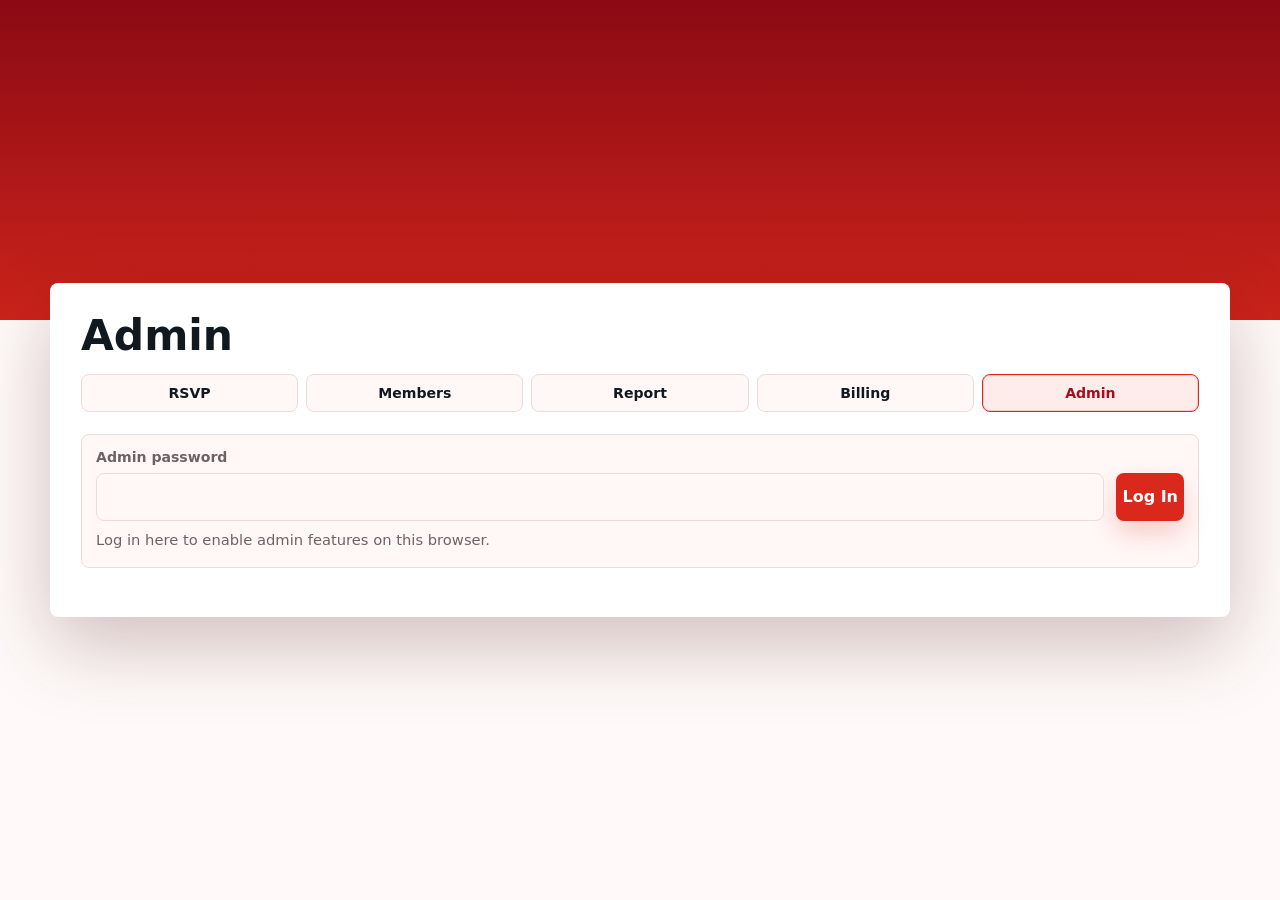
==== commit 67f27b2f: "Show finalized bills to everyone, with only My Bill for non-admins Billing was admin-only. Now anyon" ====
--- a/admin.html
+++ b/admin.html
@@ -5,7 +5,7 @@
     <meta name="viewport" content="width=device-width, initial-scale=1" />
     <title>Admin</title>
     <link rel="icon" href="./favicon.svg" type="image/svg+xml" />
-    <link rel="stylesheet" href="./styles.css?v=20261002-1" />
+    <link rel="stylesheet" href="./styles.css?v=20261003-3" />
   </head>
   <body>
     <main class="shell">
@@ -21,7 +21,7 @@
             <a href="./index.html">RSVP</a>
             <a href="./roster.html">Members</a>
             <a href="./export.html">Report</a>
-            <a class="admin-only" href="./billing.html">Billing</a>
+            <a href="./billing.html">Billing</a>
             <a class="active" href="./admin.html" aria-current="page">Admin</a>
           </div>
         </nav>
--- a/styles.css
+++ b/styles.css
@@ -1170,6 +1170,65 @@
 
 .compact-billing-form #birdie-usage-tubes {
   min-width: 0;
+}
+
+.billing-legacy-notice {
+  display: flex;
+  flex-wrap: wrap;
+  gap: 12px;
+  align-items: center;
+  justify-content: space-between;
+  margin: 0 16px;
+  border: 1px solid #fcd34d;
+  border-radius: 8px;
+  background: #fffbeb;
+  padding: 12px;
+}
+
+.billing-legacy-notice p {
+  flex: 1 1 260px;
+  margin: 0;
+  color: #92400e;
+  font-size: 0.9rem;
+}
+
+.payment-import {
+  display: grid;
+  gap: 10px;
+  margin: 0 16px;
+}
+
+.payment-import summary {
+  width: fit-content;
+  cursor: pointer;
+  border: 1px solid var(--accent);
+  border-radius: 8px;
+  background: white;
+  color: var(--accent-strong);
+  font-weight: 850;
+  padding: 8px 12px;
+}
+
+.payment-import p {
+  margin: 0;
+  color: var(--muted);
+  font-size: 0.86rem;
+}
+
+.payment-import textarea {
+  width: 100%;
+  box-sizing: border-box;
+  font-family: ui-monospace, SFMono-Regular, Menlo, monospace;
+  font-size: 0.82rem;
+}
+
+.payment-import-actions {
+  display: flex;
+  gap: 10px;
+}
+
+.payment-import .section-status {
+  margin: 0;
 }
 
 .payment-record-form {
